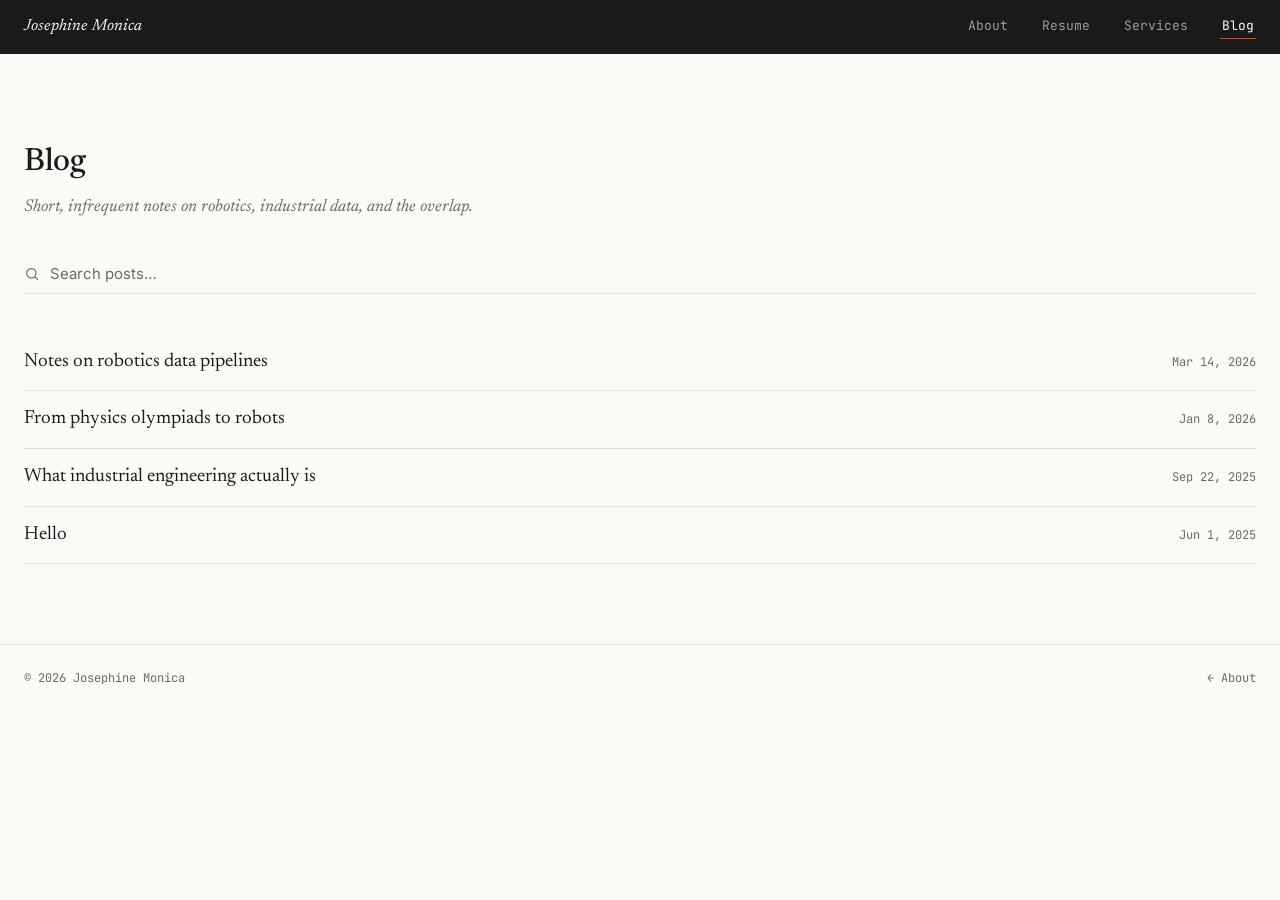
==== blog.html @ 792964be "Initial site - boilerplate" ====
<!doctype html>
<html lang="en">
<head>
<meta charset="utf-8" />
<meta name="viewport" content="width=device-width, initial-scale=1" />
<title>Blog — Josephine Monica</title>
<link rel="preconnect" href="https://fonts.googleapis.com">
<link rel="preconnect" href="https://fonts.gstatic.com" crossorigin>
<link href="https://fonts.googleapis.com/css2?family=Inter:wght@400;500;600&family=Newsreader:ital,wght@0,400;0,500;0,600;1,400&family=JetBrains+Mono:wght@400;500&display=swap" rel="stylesheet">
<link rel="stylesheet" href="styles/base.css">
<style>
  .page {
    max-width: var(--maxw);
    margin: 0 auto;
    padding: 56px 24px 0;
  }
  .page h1 {
    font-family: var(--serif);
    font-weight: 500;
    font-size: 32px;
    letter-spacing: -0.01em;
    margin: 0 0 8px;
  }
  .page .sub {
    font-family: var(--serif);
    font-style: italic;
    color: var(--muted);
    font-size: 17px;
    margin: 0 0 32px;
  }

  .search {
    position: relative;
    margin-bottom: 4px;
  }
  .search input {
    width: 100%;
    box-sizing: border-box;
    font-family: var(--sans);
    font-size: 15px;
    color: var(--ink);
    background: transparent;
    border: 0;
    border-bottom: 1px solid var(--rule);
    padding: 10px 0 10px 26px;
    outline: none;
    transition: border-color .15s ease;
  }
  .search input::placeholder { color: var(--muted); }
  .search input:focus { border-bottom-color: var(--ink); }
  .search svg {
    position: absolute;
    left: 0;
    top: 50%;
    transform: translateY(-50%);
    width: 16px;
    height: 16px;
    color: var(--muted);
    pointer-events: none;
  }
  .search-meta {
    font-family: var(--mono);
    font-size: 11px;
    color: var(--muted);
    letter-spacing: 0.04em;
    padding: 10px 0 0;
    min-height: 18px;
  }

  .post-list { list-style: none; padding: 0; margin: 18px 0 0; }
  .post-list li a {
    display: grid;
    grid-template-columns: 1fr auto;
    gap: 20px;
    align-items: baseline;
    padding: 16px 0;
    border-bottom: 1px solid var(--rule);
    text-decoration: none;
    color: var(--ink);
  }
  .post-list li a:hover .title { color: var(--accent); }
  .post-list .title {
    font-family: var(--serif);
    font-size: 19px;
    line-height: 1.3;
    transition: color .15s ease;
  }
  .post-list .when {
    font-family: var(--mono);
    font-size: 12px;
    color: var(--muted);
    white-space: nowrap;
  }
  .post-list mark {
    background: transparent;
    color: var(--accent);
    font-weight: 500;
  }

  .empty {
    color: var(--muted);
    font-family: var(--serif);
    font-style: italic;
    padding: 20px 0;
  }
</style>
</head>
<body data-screen-label="Blog Index">

<header class="site-nav">
  <a href="index.html" class="brand">Josephine Monica</a>
  <nav>
    <a href="index.html">About</a>
    <a href="resume.html">Resume</a>
    <a href="services.html">Services</a>
    <a href="blog.html" class="active">Blog</a>
  </nav>
</header>

<main class="page">
  <h1>Blog</h1>
  <p class="sub">Short, infrequent notes on robotics, industrial data, and the overlap.</p>

  <div class="search">
    <svg viewBox="0 0 24 24" fill="none" stroke="currentColor" stroke-width="1.8" stroke-linecap="round" stroke-linejoin="round" aria-hidden="true">
      <circle cx="11" cy="11" r="7"/>
      <path d="M20 20l-3.5-3.5"/>
    </svg>
    <input id="q" type="search" placeholder="Search posts…" autocomplete="off" spellcheck="false" />
  </div>
  <div class="search-meta" id="search-meta"></div>

  <div id="posts"><p class="empty">Loading…</p></div>
</main>

<footer class="site-footer">
  <span>© 2026 Josephine Monica</span>
  <span><a href="index.html" style="color:var(--muted);text-decoration:none;">← About</a></span>
</footer>

<script>
  function fmtDate(iso) {
    const d = new Date(iso + "T00:00:00");
    return d.toLocaleDateString("en-US", { year: "numeric", month: "short", day: "numeric" });
  }

  function escapeHtml(s) {
    return s.replace(/[&<>"']/g, c => ({
      "&": "&amp;", "<": "&lt;", ">": "&gt;", '"': "&quot;", "'": "&#39;"
    }[c]));
  }

  function highlight(text, query) {
    const safe = escapeHtml(text);
    if (!query) return safe;
    const q = query.trim();
    if (!q) return safe;
    const re = new RegExp("(" + q.replace(/[.*+?^${}()|[\]\\]/g, "\\$&") + ")", "ig");
    return safe.replace(re, "<mark>$1</mark>");
  }

  let POSTS = [];

  function render(query = "") {
    const root = document.getElementById("posts");
    const meta = document.getElementById("search-meta");
    const q = query.trim().toLowerCase();
    const filtered = q
      ? POSTS.filter(p => p.title.toLowerCase().includes(q))
      : POSTS;

    meta.textContent = q
      ? `${filtered.length} ${filtered.length === 1 ? "match" : "matches"}`
      : "";

    if (!POSTS.length) {
      root.innerHTML = '<p class="empty">No posts yet.</p>';
      return;
    }
    if (!filtered.length) {
      root.innerHTML = '<p class="empty">No posts match “' + escapeHtml(query) + '”.</p>';
      return;
    }

    const ul = document.createElement("ul");
    ul.className = "post-list";
    for (const p of filtered) {
      const li = document.createElement("li");
      li.innerHTML = `
        <a href="post.html?slug=${encodeURIComponent(p.slug)}">
          <span class="title">${highlight(p.title, query)}</span>
          <span class="when">${fmtDate(p.date)}</span>
        </a>`;
      ul.appendChild(li);
    }
    root.innerHTML = "";
    root.appendChild(ul);
  }

  async function loadPosts() {
    const res = await fetch("posts/index.json");
    const posts = await res.json();
    posts.sort((a, b) => b.date.localeCompare(a.date));
    POSTS = posts;
    render();
  }

  document.getElementById("q").addEventListener("input", e => render(e.target.value));

  loadPosts().catch(err => {
    document.getElementById("posts").innerHTML =
      '<p class="empty">Could not load posts.</p>';
    console.error(err);
  });
</script>
</body>
</html>
---- styles/base.css ----
/* Shared tokens — kept small on purpose */
:root {
  --bg: #fafaf7;
  --bg-elev: #ffffff;
  --ink: #1a1a1a;
  --ink-soft: #3a3a36;
  --muted: #6b6b66;
  --rule: #e5e2db;
  --accent: oklch(0.55 0.12 45);

  --serif: "Newsreader", Georgia, "Times New Roman", serif;
  --sans:  "Inter", -apple-system, BlinkMacSystemFont, "Segoe UI", sans-serif;
  --mono:  "JetBrains Mono", ui-monospace, "SF Mono", Menlo, monospace;

  --maxw: 1680px;
}

* { box-sizing: border-box; }
html, body { margin: 0; padding: 0; }
body {
  background: var(--bg);
  color: var(--ink);
  font-family: var(--sans);
  font-size: 16px;
  line-height: 1.55;
  -webkit-font-smoothing: antialiased;
  text-rendering: optimizeLegibility;
}
a { color: var(--ink); text-decoration: underline; text-decoration-thickness: 1px; text-underline-offset: 3px; }
a:hover { color: var(--accent); }

.site-nav {
  position: sticky;
  top: 0;
  z-index: 50;
  background: var(--ink);
  color: #f5f2ea;
  border-bottom: 1px solid var(--ink);
  margin-bottom: 28px;
}
.site-nav-inner {
  max-width: var(--maxw);
  margin: 0 auto;
  padding: 14px 24px;
  display: flex;
  justify-content: space-between;
  align-items: center;
  font-family: var(--mono);
  font-size: 13px;
}
/* Backwards compat: when site-nav has no inner wrapper, style it as a flex row */
.site-nav:not(:has(.site-nav-inner)) {
  position: sticky; top: 0; z-index: 50;
  background: var(--ink);
  color: #f5f2ea;
  padding: 14px 24px;
  display: flex; justify-content: space-between; align-items: center;
  max-width: none;
  font-family: var(--mono); font-size: 13px;
  margin-bottom: 28px;
}
.site-nav:not(:has(.site-nav-inner)) > * {
  max-width: var(--maxw);
}
.site-nav .brand {
  color: #fafaf7;
  text-decoration: none;
  font-family: var(--serif);
  font-style: italic;
  font-size: 16px;
  letter-spacing: 0.01em;
}
.site-nav .brand:hover { color: var(--accent); }
.site-nav nav a {
  color: rgba(245, 242, 234, 0.6);
  text-decoration: none;
  margin-left: 22px;
  padding: 4px 2px;
  border-bottom: 1px solid transparent;
  transition: color 0.15s, border-color 0.15s;
}
.site-nav nav a:hover { color: #fafaf7; }
.site-nav nav a.active {
  color: #fafaf7;
  border-bottom-color: var(--accent);
}

.site-footer {
  max-width: var(--maxw);
  margin: 80px auto 40px;
  padding: 24px;
  border-top: 1px solid var(--rule);
  font-family: var(--mono);
  font-size: 12px;
  color: var(--muted);
  display: flex;
  justify-content: space-between;
}
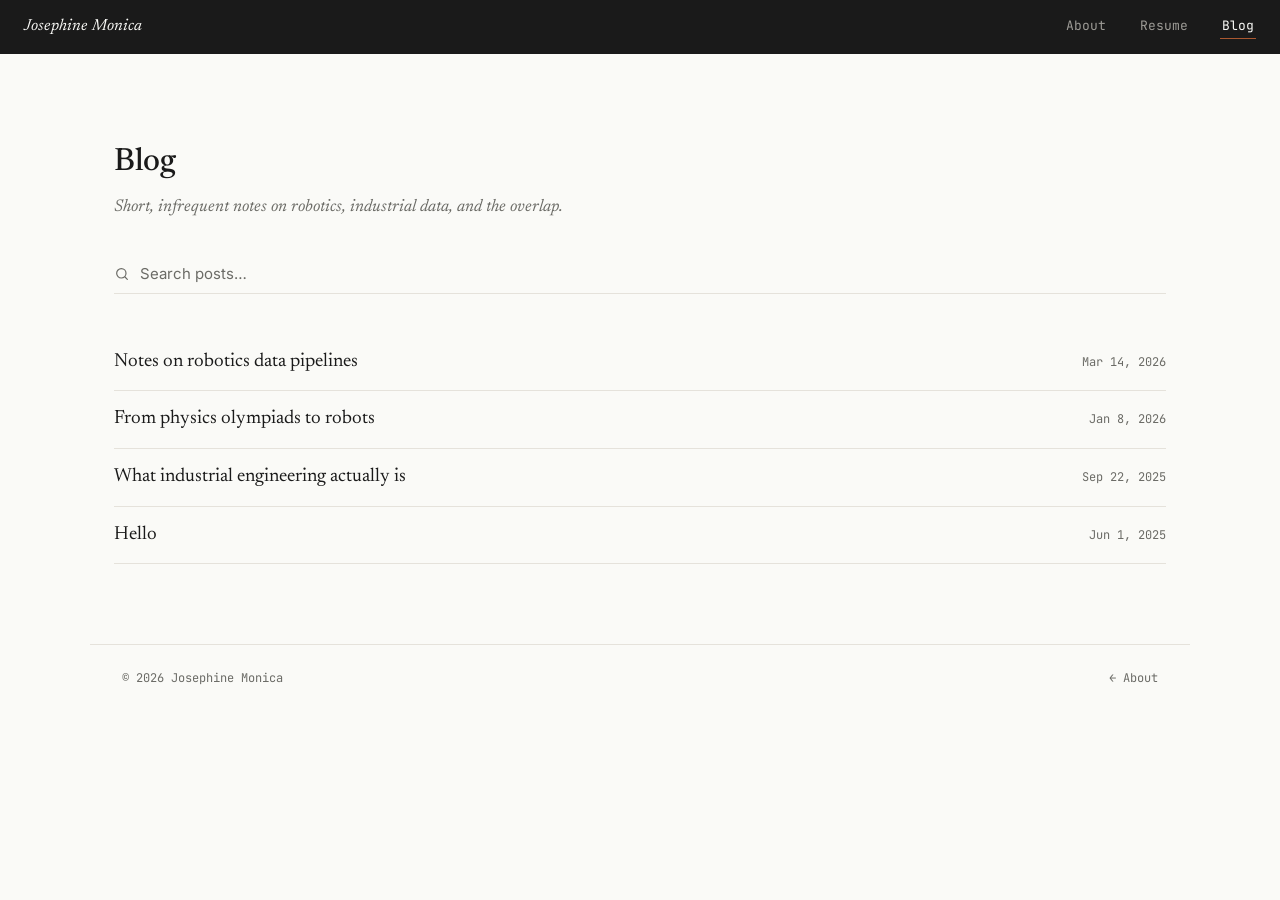
==== commit 64793895: "Fix blog posts on GitHub Pages and comment out Services nav link - Add .nojekyll to prevent Jekyll f" ====
--- a/blog.html
+++ b/blog.html
@@ -112,7 +112,7 @@
   <nav>
     <a href="index.html">About</a>
     <a href="resume.html">Resume</a>
-    <a href="services.html">Services</a>
+    <!-- <a href="services.html">Services</a> -->
     <a href="blog.html" class="active">Blog</a>
   </nav>
 </header>
--- a/styles/base.css
+++ b/styles/base.css
@@ -12,7 +12,7 @@
   --sans:  "Inter", -apple-system, BlinkMacSystemFont, "Segoe UI", sans-serif;
   --mono:  "JetBrains Mono", ui-monospace, "SF Mono", Menlo, monospace;
 
-  --maxw: 1680px;
+  --maxw: 1100px;
 }
 
 * { box-sizing: border-box; }
@@ -41,7 +41,7 @@
 .site-nav-inner {
   max-width: var(--maxw);
   margin: 0 auto;
-  padding: 14px 24px;
+  padding: 14px 32px;
   display: flex;
   justify-content: space-between;
   align-items: center;
@@ -88,7 +88,7 @@
 .site-footer {
   max-width: var(--maxw);
   margin: 80px auto 40px;
-  padding: 24px;
+  padding: 24px 32px;
   border-top: 1px solid var(--rule);
   font-family: var(--mono);
   font-size: 12px;
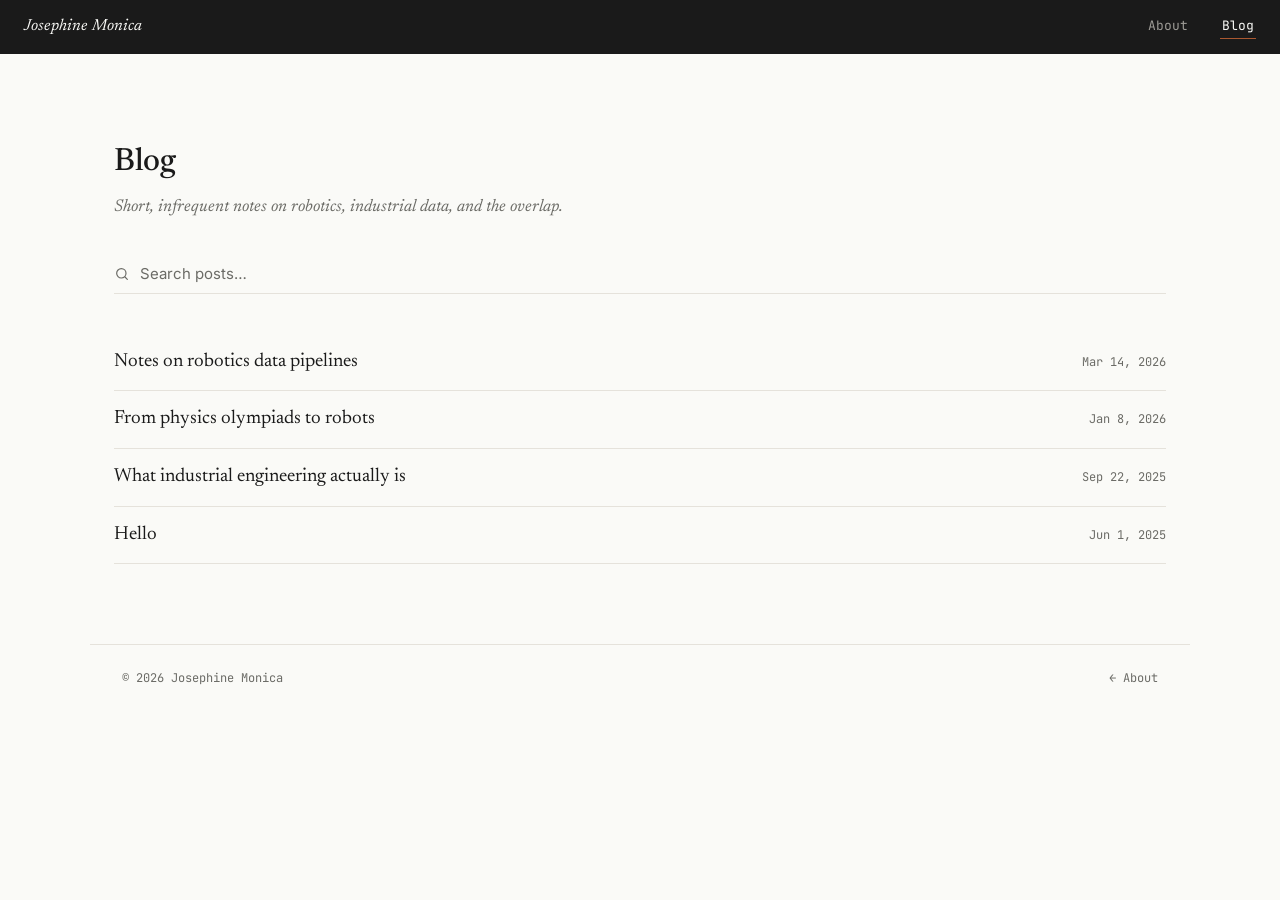
==== commit 8a1a14c2: "Remove resume page and replace with PDF download link on homepage Co-Authored-By: Claude Sonnet 4.6 " ====
--- a/blog.html
+++ b/blog.html
@@ -111,7 +111,6 @@
   <a href="index.html" class="brand">Josephine Monica</a>
   <nav>
     <a href="index.html">About</a>
-    <a href="resume.html">Resume</a>
     <!-- <a href="services.html">Services</a> -->
     <a href="blog.html" class="active">Blog</a>
   </nav>
